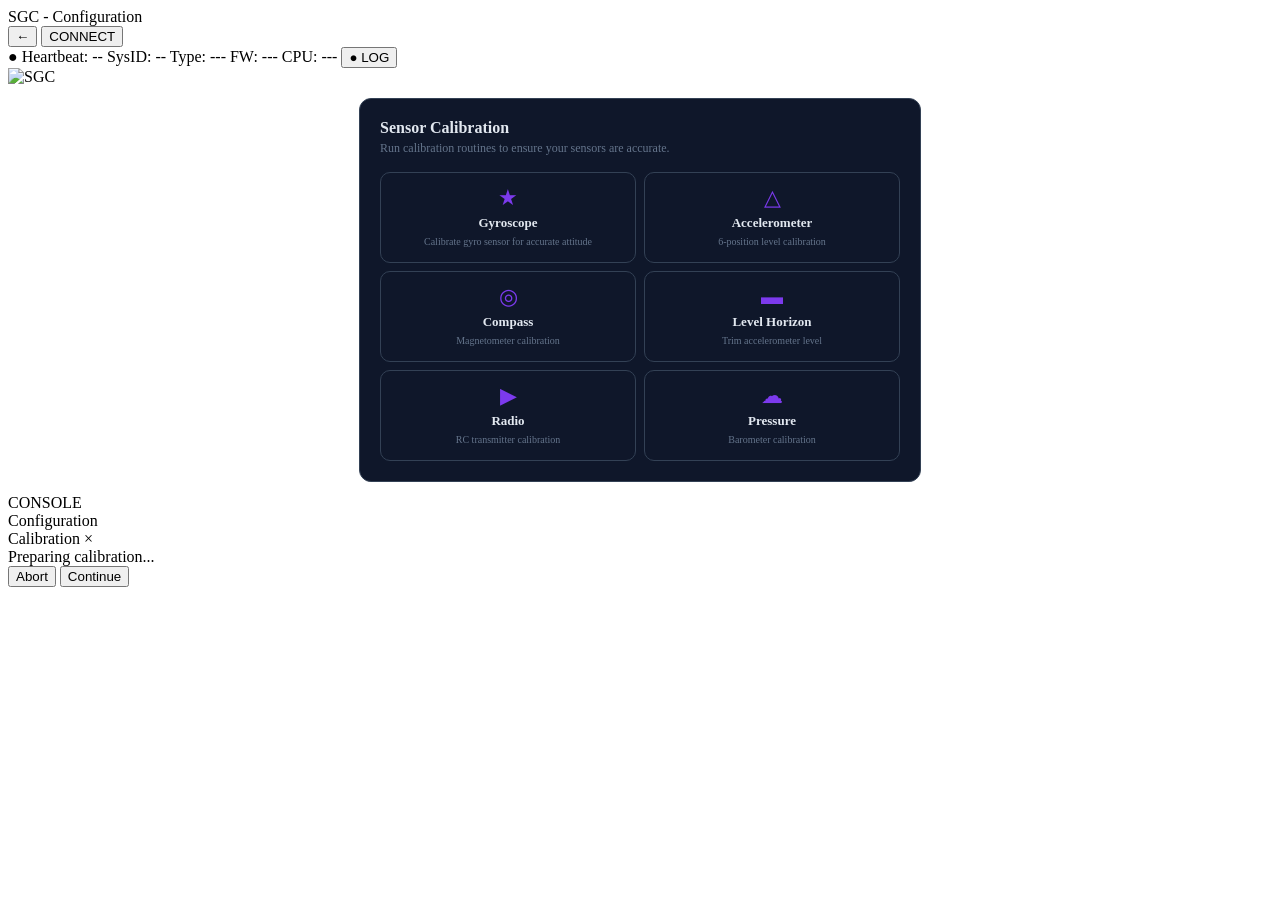
==== sgc/gui/templates/config.html @ ee9ba733 "new SGC with good feature" ====
<!DOCTYPE html>
<html lang="en">
<head>
  <meta charset="UTF-8">
  <meta name="viewport" content="width=device-width, initial-scale=1.0">
  <title>SGC - Configuration</title>
  <link rel="stylesheet" href="https://unpkg.com/leaflet@1.9.4/dist/leaflet.css" />
  <link rel="stylesheet" href="/static/css/style.css?v=10" />
  <style>
    #configMain {
      flex: 1; display: flex; gap: 12px; padding: 12px; overflow-y: auto;
      align-items: flex-start; justify-content: center;
    }
    .config-panel {
      background: #0f172a; border: 1px solid #334155; border-radius: 12px;
      padding: 20px; max-width: 520px; width: 100%;
    }
    .config-panel h2 {
      color: #e2e8f0; font-size: 16px; font-weight: 700; margin: 0 0 4px;
    }
    .config-panel .sub {
      color: #64748b; font-size: 12px; margin: 0 0 16px;
    }
    .cal-grid { display: grid; grid-template-columns: 1fr 1fr; gap: 8px; }
    .cal-btn {
      display: flex; flex-direction: column; align-items: center; gap: 4px;
      border: 1px solid #334155; border-radius: 10px; padding: 14px 10px;
      cursor: pointer; background: #0f172a; color: #e2e8f0; text-align: center;
      transition: all 0.15s; font-family: inherit;
    }
    .cal-btn:hover { border-color: #7c3aed; background: #1e293b; transform: translateY(-2px); box-shadow: 0 6px 20px rgba(124,58,237,0.2); }
    .cal-btn:active { transform: translateY(0); }
    .cal-btn-icon { font-size: 22px; line-height: 1; color: #7c3aed; margin-bottom: 2px; }
    .cal-btn-label { font-size: 13px; font-weight: 700; }
    .cal-btn-desc { font-size: 10px; color: #64748b; line-height: 1.3; }
  </style>
</head>
<body>
  <div id="app">
    <nav id="menubar">
      <div class="menu-title">SGC - Configuration</div>
    </nav>

    <div id="toolbar">
      <button class="toolbar-back" onclick="location.href='/'">&#8592;</button>
      <button id="connectBtn" onclick="toggleConnection()">CONNECT</button>
      <div class="toolbar-sep"></div>
      <span id="heartbeatInd" class="indicator off">&#9679; Heartbeat: --</span>
      <span id="sysidInd" class="indicator">SysID: --</span>
      <span class="toolbar-sep"></span>
      <span id="tt_type" class="indicator off">Type: ---</span>
      <span id="tt_firmware" class="indicator off">FW: ---</span>
      <span id="tt_cpu_load" class="indicator off">CPU: ---</span>
      <span class="toolbar-sep"></span>
      <button id="tlogBtn" class="tlog-btn" onclick="toggleTlog()">&#9679; LOG</button>
    </div>
    <img src="/logo.png" id="logoLine" alt="SGC">

    <div id="main" style="flex-direction:column">
      <div id="configMain">
        <div class="config-panel">
          <h2>Sensor Calibration</h2>
          <p class="sub">Run calibration routines to ensure your sensors are accurate.</p>
          <div class="cal-grid">
            <button class="cal-btn" onclick="startCalibration('gyro')">
              <span class="cal-btn-icon">&#9733;</span>
              <span class="cal-btn-label">Gyroscope</span>
              <span class="cal-btn-desc">Calibrate gyro sensor for accurate attitude</span>
            </button>
            <button class="cal-btn" onclick="startCalibration('accel')">
              <span class="cal-btn-icon">&#9651;</span>
              <span class="cal-btn-label">Accelerometer</span>
              <span class="cal-btn-desc">6-position level calibration</span>
            </button>
            <button class="cal-btn" onclick="startCalibration('mag')">
              <span class="cal-btn-icon">&#9678;</span>
              <span class="cal-btn-label">Compass</span>
              <span class="cal-btn-desc">Magnetometer calibration</span>
            </button>
            <button class="cal-btn" onclick="startCalibration('level')">
              <span class="cal-btn-icon">&#9644;</span>
              <span class="cal-btn-label">Level Horizon</span>
              <span class="cal-btn-desc">Trim accelerometer level</span>
            </button>
            <button class="cal-btn" onclick="startCalibration('radio')">
              <span class="cal-btn-icon">&#9654;</span>
              <span class="cal-btn-label">Radio</span>
              <span class="cal-btn-desc">RC transmitter calibration</span>
            </button>
            <button class="cal-btn" onclick="startCalibration('pressure')">
              <span class="cal-btn-icon">&#9729;</span>
              <span class="cal-btn-label">Pressure</span>
              <span class="cal-btn-desc">Barometer calibration</span>
            </button>
          </div>
        </div>
      </div>
    </div>

    <div id="consolePanel" class="console-panel" style="display:flex">
      <div class="rc-header">
        <span>CONSOLE</span>
      </div>
      <div id="consoleOutput"></div>
    </div>

    <div id="statusbar">
      <span id="statusMessage">Configuration</span>
    </div>
  </div>

  <div id="calModal" class="cal-modal hidden">
    <div class="cal-modal-content">
      <div class="cal-modal-header">
        <span id="calTitle">Calibration</span>
        <span class="cal-close" onclick="abortCalibration()">&times;</span>
      </div>
      <div id="calBody" class="cal-body">
        <div id="calInstruction" class="cal-instruction">Preparing calibration...</div>
        <div id="calProgress" class="cal-progress">
          <div id="calProgressBar" class="cal-progress-bar"></div>
        </div>
        <div id="calStatus" class="cal-status"></div>
      </div>
      <div class="cal-modal-footer">
        <button id="calAbortBtn" class="action-btn danger" onclick="abortCalibration()">Abort</button>
        <button id="calContinueBtn" class="action-btn success hidden" onclick="continueCalibration()">Continue</button>
      </div>
    </div>
  </div>

  <script src="https://cdn.socket.io/4.7.2/socket.io.min.js"></script>
  <script src="/static/js/toolbar.js?v=10"></script>
  <script src="/static/js/app.js?v=10"></script>
</body>
</html>
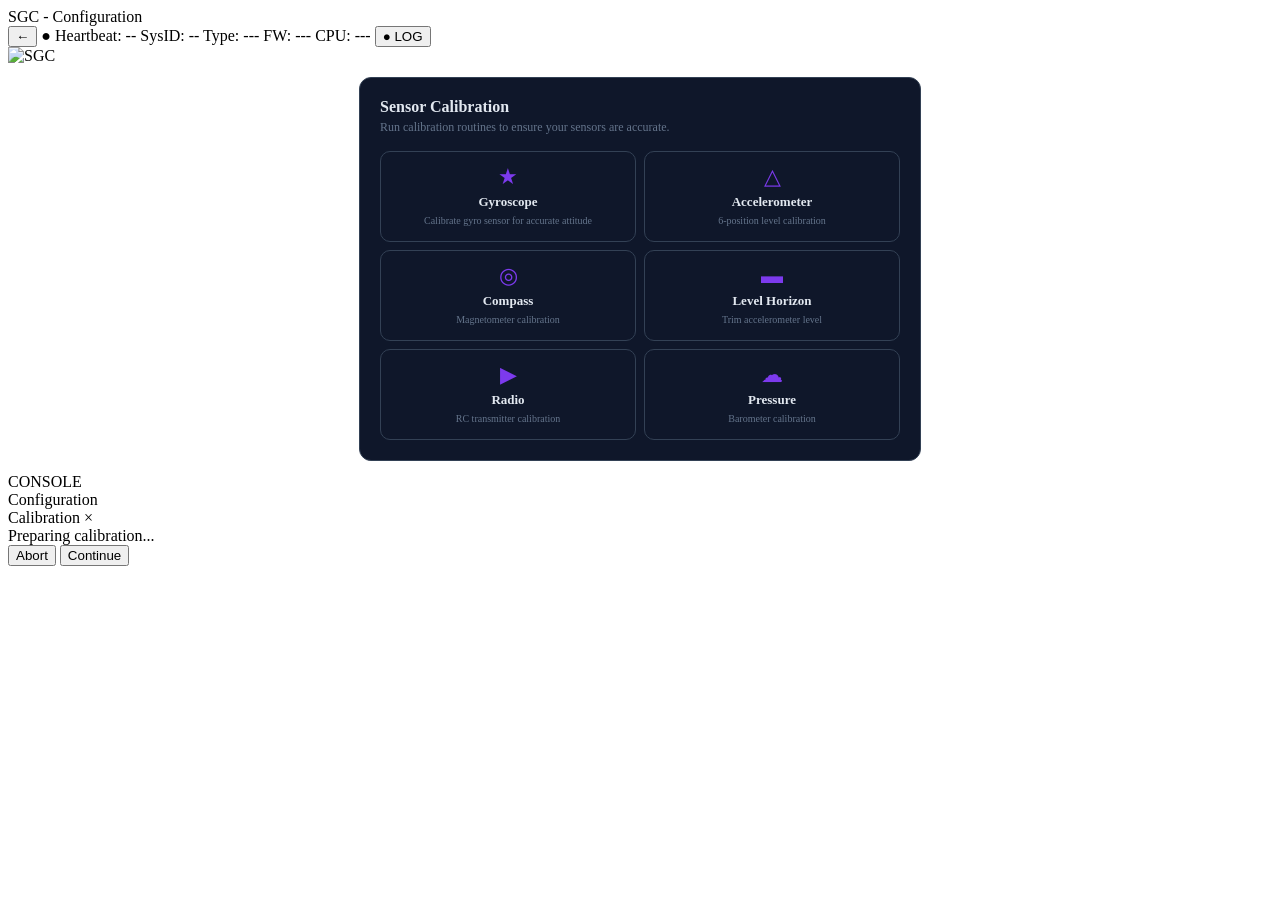
==== commit 904b0da8: "new SGC with good feature" ====
--- a/sgc/gui/templates/config.html
+++ b/sgc/gui/templates/config.html
@@ -43,8 +43,6 @@
 
     <div id="toolbar">
       <button class="toolbar-back" onclick="location.href='/'">&#8592;</button>
-      <button id="connectBtn" onclick="toggleConnection()">CONNECT</button>
-      <div class="toolbar-sep"></div>
       <span id="heartbeatInd" class="indicator off">&#9679; Heartbeat: --</span>
       <span id="sysidInd" class="indicator">SysID: --</span>
       <span class="toolbar-sep"></span>
@@ -130,7 +128,7 @@
   </div>
 
   <script src="https://cdn.socket.io/4.7.2/socket.io.min.js"></script>
-  <script src="/static/js/toolbar.js?v=10"></script>
-  <script src="/static/js/app.js?v=10"></script>
+  <script src="/static/js/toolbar.js?v=11"></script>
+  <script src="/static/js/app.js?v=11"></script>
 </body>
 </html>
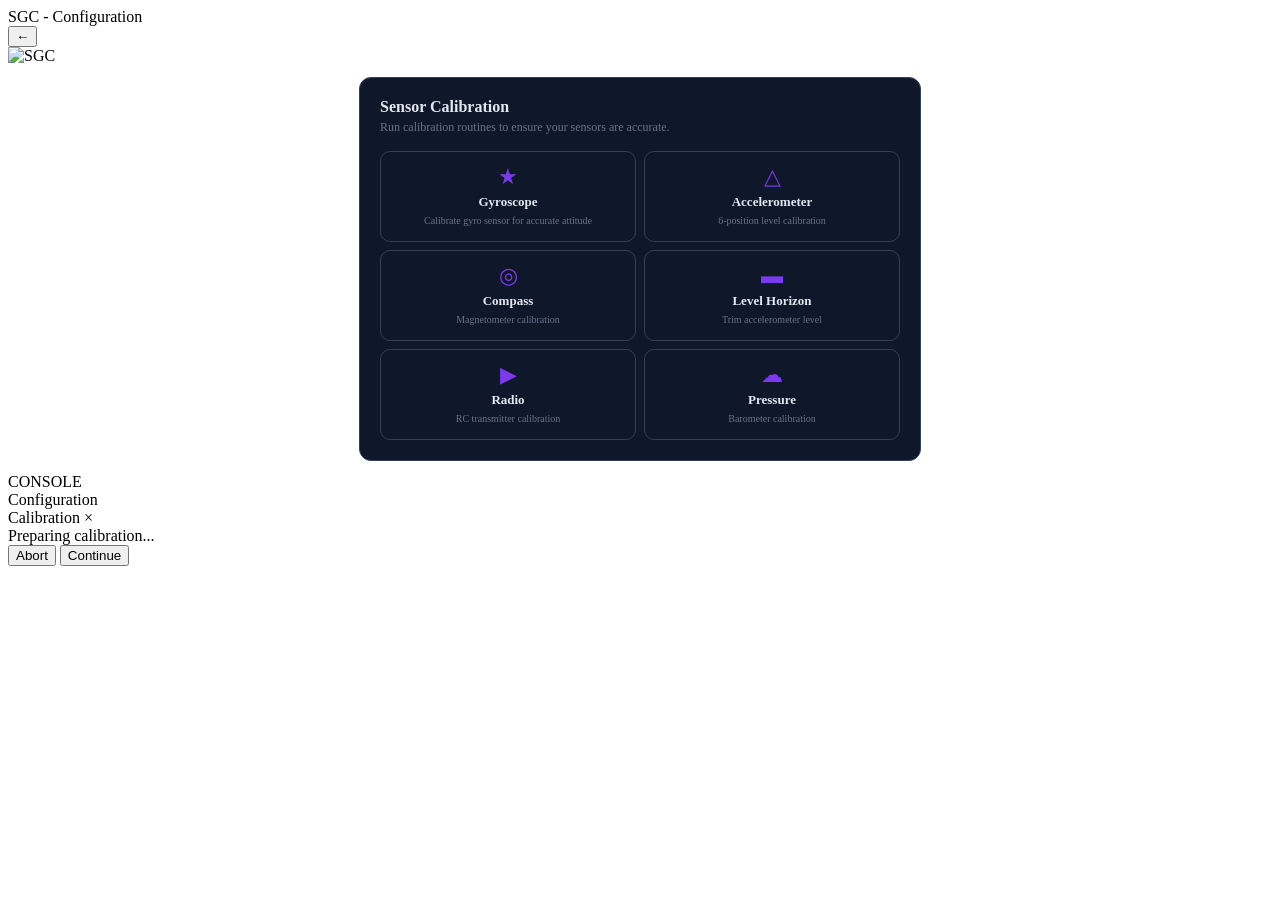
==== commit 34f8ee3b: "new features" ====
--- a/sgc/gui/templates/config.html
+++ b/sgc/gui/templates/config.html
@@ -5,7 +5,7 @@
   <meta name="viewport" content="width=device-width, initial-scale=1.0">
   <title>SGC - Configuration</title>
   <link rel="stylesheet" href="https://unpkg.com/leaflet@1.9.4/dist/leaflet.css" />
-  <link rel="stylesheet" href="/static/css/style.css?v=10" />
+  <link rel="stylesheet" href="/static/css/style.css?v=13" />
   <style>
     #configMain {
       flex: 1; display: flex; gap: 12px; padding: 12px; overflow-y: auto;
@@ -43,16 +43,9 @@
 
     <div id="toolbar">
       <button class="toolbar-back" onclick="location.href='/'">&#8592;</button>
-      <span id="heartbeatInd" class="indicator off">&#9679; Heartbeat: --</span>
-      <span id="sysidInd" class="indicator">SysID: --</span>
-      <span class="toolbar-sep"></span>
-      <span id="tt_type" class="indicator off">Type: ---</span>
-      <span id="tt_firmware" class="indicator off">FW: ---</span>
-      <span id="tt_cpu_load" class="indicator off">CPU: ---</span>
-      <span class="toolbar-sep"></span>
-      <button id="tlogBtn" class="tlog-btn" onclick="toggleTlog()">&#9679; LOG</button>
+      <div style="flex:1"></div>
+      <img src="/logo.png" id="topLogo" alt="SGC">
     </div>
-    <img src="/logo.png" id="logoLine" alt="SGC">
 
     <div id="main" style="flex-direction:column">
       <div id="configMain">
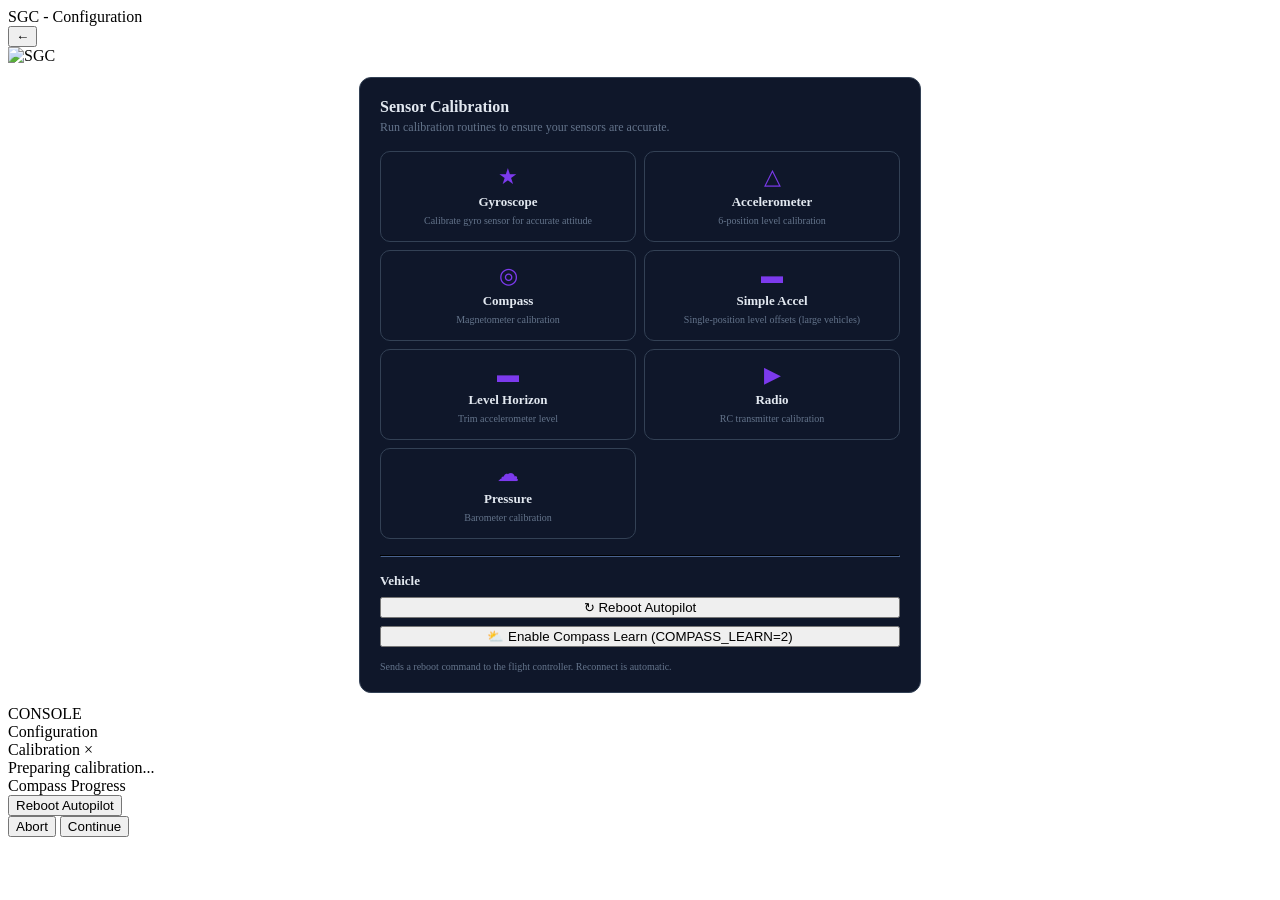
==== commit e4d09853: "new features" ====
--- a/sgc/gui/templates/config.html
+++ b/sgc/gui/templates/config.html
@@ -68,6 +68,11 @@
               <span class="cal-btn-label">Compass</span>
               <span class="cal-btn-desc">Magnetometer calibration</span>
             </button>
+            <button class="cal-btn" onclick="startCalibration('accel_simple')">
+              <span class="cal-btn-icon">&#9644;</span>
+              <span class="cal-btn-label">Simple Accel</span>
+              <span class="cal-btn-desc">Single-position level offsets (large vehicles)</span>
+            </button>
             <button class="cal-btn" onclick="startCalibration('level')">
               <span class="cal-btn-icon">&#9644;</span>
               <span class="cal-btn-label">Level Horizon</span>
@@ -84,6 +89,11 @@
               <span class="cal-btn-desc">Barometer calibration</span>
             </button>
           </div>
+          <hr style="border-color:#1e293b;margin:16px 0">
+          <h2 style="font-size:13px;font-weight:700;color:#e2e8f0;margin:0 0 8px">Vehicle</h2>
+          <button class="action-btn warning" onclick="rebootFcu()" style="width:100%;margin-bottom:8px">&#x21bb; Reboot Autopilot</button>
+          <button class="action-btn" onclick="enableCompassLearn()" style="width:100%;margin-bottom:8px">&#x26C5; Enable Compass Learn (COMPASS_LEARN=2)</button>
+          <p style="font-size:10px;color:#64748b;margin:6px 0 0">Sends a reboot command to the flight controller. Reconnect is automatic.</p>
         </div>
       </div>
     </div>
@@ -108,10 +118,19 @@
       </div>
       <div id="calBody" class="cal-body">
         <div id="calInstruction" class="cal-instruction">Preparing calibration...</div>
+        <div id="calMagCompasses" class="cal-mag-compasses hidden">
+          <div class="cal-mag-header">Compass Progress</div>
+          <div id="calMagBars" class="cal-mag-bars"></div>
+        </div>
         <div id="calProgress" class="cal-progress">
           <div id="calProgressBar" class="cal-progress-bar"></div>
         </div>
         <div id="calStatus" class="cal-status"></div>
+        <div id="calResult" class="cal-result hidden">
+          <div id="calResultText"></div>
+          <div id="calResultOffsets" class="cal-offsets"></div>
+          <button id="calRebootBtn" class="action-btn warning hidden" onclick="rebootAfterCal()">Reboot Autopilot</button>
+        </div>
       </div>
       <div class="cal-modal-footer">
         <button id="calAbortBtn" class="action-btn danger" onclick="abortCalibration()">Abort</button>
@@ -122,6 +141,6 @@
 
   <script src="https://cdn.socket.io/4.7.2/socket.io.min.js"></script>
   <script src="/static/js/toolbar.js?v=11"></script>
-  <script src="/static/js/app.js?v=11"></script>
+  <script src="/static/js/app.js?v=13"></script>
 </body>
 </html>
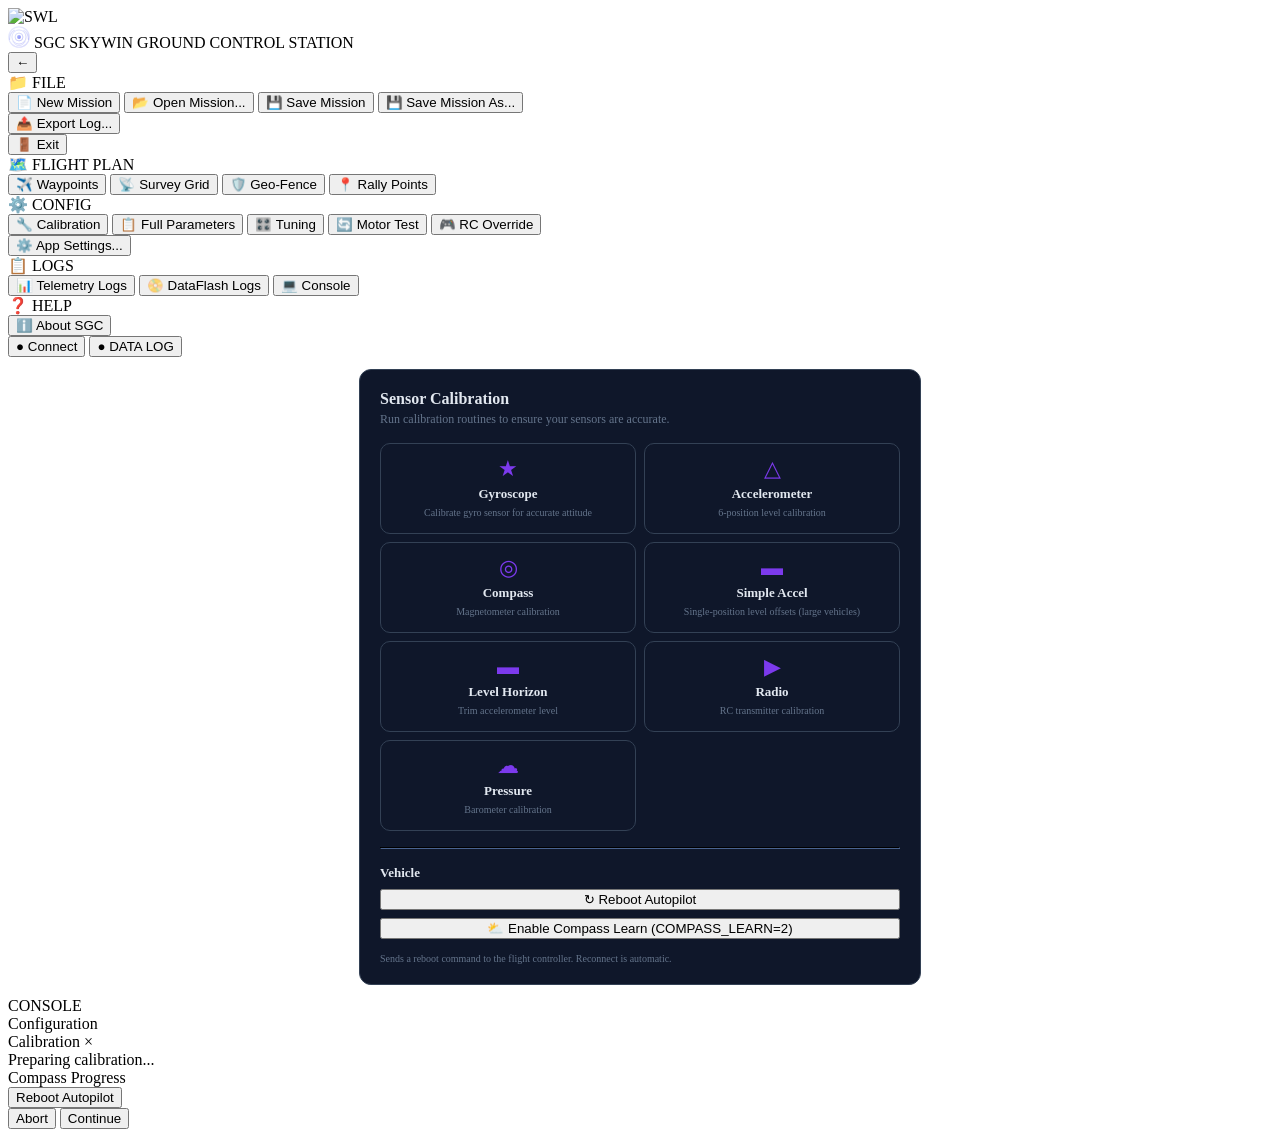
==== commit 0e47881e: "new features" ====
--- a/sgc/gui/templates/config.html
+++ b/sgc/gui/templates/config.html
@@ -1,10 +1,10 @@
-<!DOCTYPE html>
+﻿<!DOCTYPE html>
 <html lang="en">
 <head>
   <meta charset="UTF-8">
   <meta name="viewport" content="width=device-width, initial-scale=1.0">
   <title>SGC - Configuration</title>
-  <link rel="stylesheet" href="https://unpkg.com/leaflet@1.9.4/dist/leaflet.css" />
+  <link rel="stylesheet" href="/static/lib/leaflet.css" onerror="this.onerror=null;this.href='https://unpkg.com/leaflet@1.9.4/dist/leaflet.css'" />
   <link rel="stylesheet" href="/static/css/style.css?v=13" />
   <style>
     #configMain {
@@ -37,14 +37,76 @@
 </head>
 <body>
   <div id="app">
-    <nav id="menubar">
-      <div class="menu-title">SGC - Configuration</div>
-    </nav>
-
+    <div id="topBar">
+      <img src="/logo.png" id="topLogo" alt="SWL">
+    </div>
     <div id="toolbar">
-      <button class="toolbar-back" onclick="location.href='/'">&#8592;</button>
-      <div style="flex:1"></div>
-      <img src="/logo.png" id="topLogo" alt="SGC">
+      <div class="tb-top">
+        <span class="tb-brand-acronym">
+          <svg viewBox="0 0 28 28" width="22" height="22" class="tb-brand-icon">
+            <defs>
+              <linearGradient id="gcsGrad" x1="0" y1="0" x2="1" y2="1"><stop offset="0%" stop-color="#a5b4fc"/><stop offset="100%" stop-color="#6366f1"/></linearGradient>
+              <linearGradient id="gcsGrad2" x1="0" y1="0" x2="1" y2="1"><stop offset="0%" stop-color="#818cf8"/><stop offset="100%" stop-color="#4f46e5"/></linearGradient>
+            </defs>
+            <circle cx="14" cy="14" r="13" fill="none" stroke="url(#gcsGrad)" stroke-width="1.5" opacity="0.25"/>
+            <circle cx="14" cy="14" r="9" fill="none" stroke="url(#gcsGrad)" stroke-width="1.2" opacity="0.35"/>
+            <circle cx="14" cy="14" r="5" fill="none" stroke="url(#gcsGrad)" stroke-width="1" opacity="0.5"/>
+            <circle cx="14" cy="14" r="2.5" fill="url(#gcsGrad)" opacity="0.8"/>
+            <line x1="14" y1="0" x2="14" y2="6" stroke="url(#gcsGrad2)" stroke-width="1.8" stroke-linecap="round" opacity="0.6"/>
+            <line x1="14" y1="22" x2="14" y2="28" stroke="url(#gcsGrad2)" stroke-width="1.8" stroke-linecap="round" opacity="0.6"/>
+            <line x1="0" y1="14" x2="6" y2="14" stroke="url(#gcsGrad2)" stroke-width="1.8" stroke-linecap="round" opacity="0.6"/>
+            <line x1="22" y1="14" x2="28" y2="14" stroke="url(#gcsGrad2)" stroke-width="1.8" stroke-linecap="round" opacity="0.6"/>
+            <path d="M8 5.5c-4 2.5-6 7-6 11.5" stroke="url(#gcsGrad)" stroke-width="1.5" fill="none" stroke-linecap="round" opacity="0.3"/>
+            <path d="M20 5.5c4 2.5 6 7 6 11.5" stroke="url(#gcsGrad)" stroke-width="1.5" fill="none" stroke-linecap="round" opacity="0.3"/>
+            <path d="M6 20c2 3 5 5 8 5s6-2 8-5" stroke="url(#gcsGrad)" stroke-width="1.2" fill="none" stroke-linecap="round" opacity="0.25"/>
+          </svg>
+          SGC
+        </span>
+        <span class="tb-software-name">SKYWIN GROUND CONTROL STATION</span>
+      </div>
+      <div class="tb-sep-h"></div>
+      <div class="tb-bottom">
+        <button class="toolbar-back" onclick="location.href='/'" title="Back to Home">&#8592;</button>
+        <div id="tbHamburger" onclick="toggleToolbarMenu()">
+          <span></span><span></span><span></span>
+        </div>
+        <div id="tbMenu">
+          <div class="tb-menu-header"><span class="tb-menu-header-icon">📁</span> FILE</div>
+          <button class="tb-menu-btn" onclick="menuAction('New Mission');toggleToolbarMenu()"><span class="tb-menu-btn-icon">📄</span> New Mission</button>
+          <button class="tb-menu-btn" onclick="menuAction('Open Mission');toggleToolbarMenu()"><span class="tb-menu-btn-icon">📂</span> Open Mission...</button>
+          <button class="tb-menu-btn" onclick="menuAction('Save Mission');toggleToolbarMenu()"><span class="tb-menu-btn-icon">💾</span> Save Mission</button>
+          <button class="tb-menu-btn" onclick="menuAction('Save Mission As');toggleToolbarMenu()"><span class="tb-menu-btn-icon">💾</span> Save Mission As...</button>
+          <div class="tb-menu-sep"></div>
+          <button class="tb-menu-btn" onclick="menuAction('Export Log');toggleToolbarMenu()"><span class="tb-menu-btn-icon">📤</span> Export Log...</button>
+          <div class="tb-menu-sep"></div>
+          <button class="tb-menu-btn" onclick="menuAction('Exit');toggleToolbarMenu()"><span class="tb-menu-btn-icon">🚪</span> Exit</button>
+          <div class="tb-menu-sep"></div>
+          <div class="tb-menu-header"><span class="tb-menu-header-icon">🗺️</span> FLIGHT PLAN</div>
+          <button class="tb-menu-btn" onclick="location.href='/plan'"><span class="tb-menu-btn-icon">✈️</span> Waypoints</button>
+          <button class="tb-menu-btn" onclick="location.href='/survey'"><span class="tb-menu-btn-icon">📡</span> Survey Grid</button>
+          <button class="tb-menu-btn" onclick="location.href='/fence'"><span class="tb-menu-btn-icon">🛡️</span> Geo-Fence</button>
+          <button class="tb-menu-btn" onclick="location.href='/rally'"><span class="tb-menu-btn-icon">📍</span> Rally Points</button>
+          <div class="tb-menu-sep"></div>
+          <div class="tb-menu-header"><span class="tb-menu-header-icon">⚙️</span> CONFIG</div>
+          <button class="tb-menu-btn" onclick="location.href='/config'"><span class="tb-menu-btn-icon">🔧</span> Calibration</button>
+          <button class="tb-menu-btn" onclick="location.href='/params'"><span class="tb-menu-btn-icon">📋</span> Full Parameters</button>
+          <button class="tb-menu-btn" onclick="location.href='/tuning'"><span class="tb-menu-btn-icon">🎛️</span> Tuning</button>
+          <button class="tb-menu-btn" onclick="location.href='/motor_test'"><span class="tb-menu-btn-icon">🔄</span> Motor Test</button>
+          <button class="tb-menu-btn" onclick="location.href='/rc_override'"><span class="tb-menu-btn-icon">🎮</span> RC Override</button>
+          <div class="tb-menu-sep"></div>
+          <button class="tb-menu-btn" onclick="menuAction('App Settings');toggleToolbarMenu()"><span class="tb-menu-btn-icon">⚙️</span> App Settings...</button>
+          <div class="tb-menu-sep"></div>
+          <div class="tb-menu-header"><span class="tb-menu-header-icon">📋</span> LOGS</div>
+          <button class="tb-menu-btn" onclick="menuAction('Telemetry Logs');toggleToolbarMenu()"><span class="tb-menu-btn-icon">📊</span> Telemetry Logs</button>
+          <button class="tb-menu-btn" onclick="menuAction('DataFlash Logs');toggleToolbarMenu()"><span class="tb-menu-btn-icon">📀</span> DataFlash Logs</button>
+          <button class="tb-menu-btn" onclick="toggleConsole();toggleToolbarMenu()"><span class="tb-menu-btn-icon">💻</span> Console</button>
+          <div class="tb-menu-sep"></div>
+          <div class="tb-menu-header"><span class="tb-menu-header-icon">❓</span> HELP</div>
+          <button class="tb-menu-btn" onclick="menuAction('About');toggleToolbarMenu()"><span class="tb-menu-btn-icon">ℹ️</span> About SGC</button>
+        </div>
+        <button id="connectBtn" class="tb-btn tb-connect" onclick="toggleConnection()">&#x25CF; Connect</button>
+        <button id="tlogBtn" class="tb-btn tb-tlog" onclick="toggleTlog()">&#x25CF; DATA LOG</button>
+      </div>
     </div>
 
     <div id="main" style="flex-direction:column">
@@ -139,8 +201,9 @@
     </div>
   </div>
 
-  <script src="https://cdn.socket.io/4.7.2/socket.io.min.js"></script>
-  <script src="/static/js/toolbar.js?v=11"></script>
+  <div id="notifContainer"></div>
+  <script src="/static/lib/socket.io.min.js" onerror="this.onerror=null;this.src='https://cdn.socket.io/4.7.2/socket.io.min.js'"></script>
+  <script src="/static/js/toolbar.js?v=13"></script>
   <script src="/static/js/app.js?v=13"></script>
 </body>
 </html>
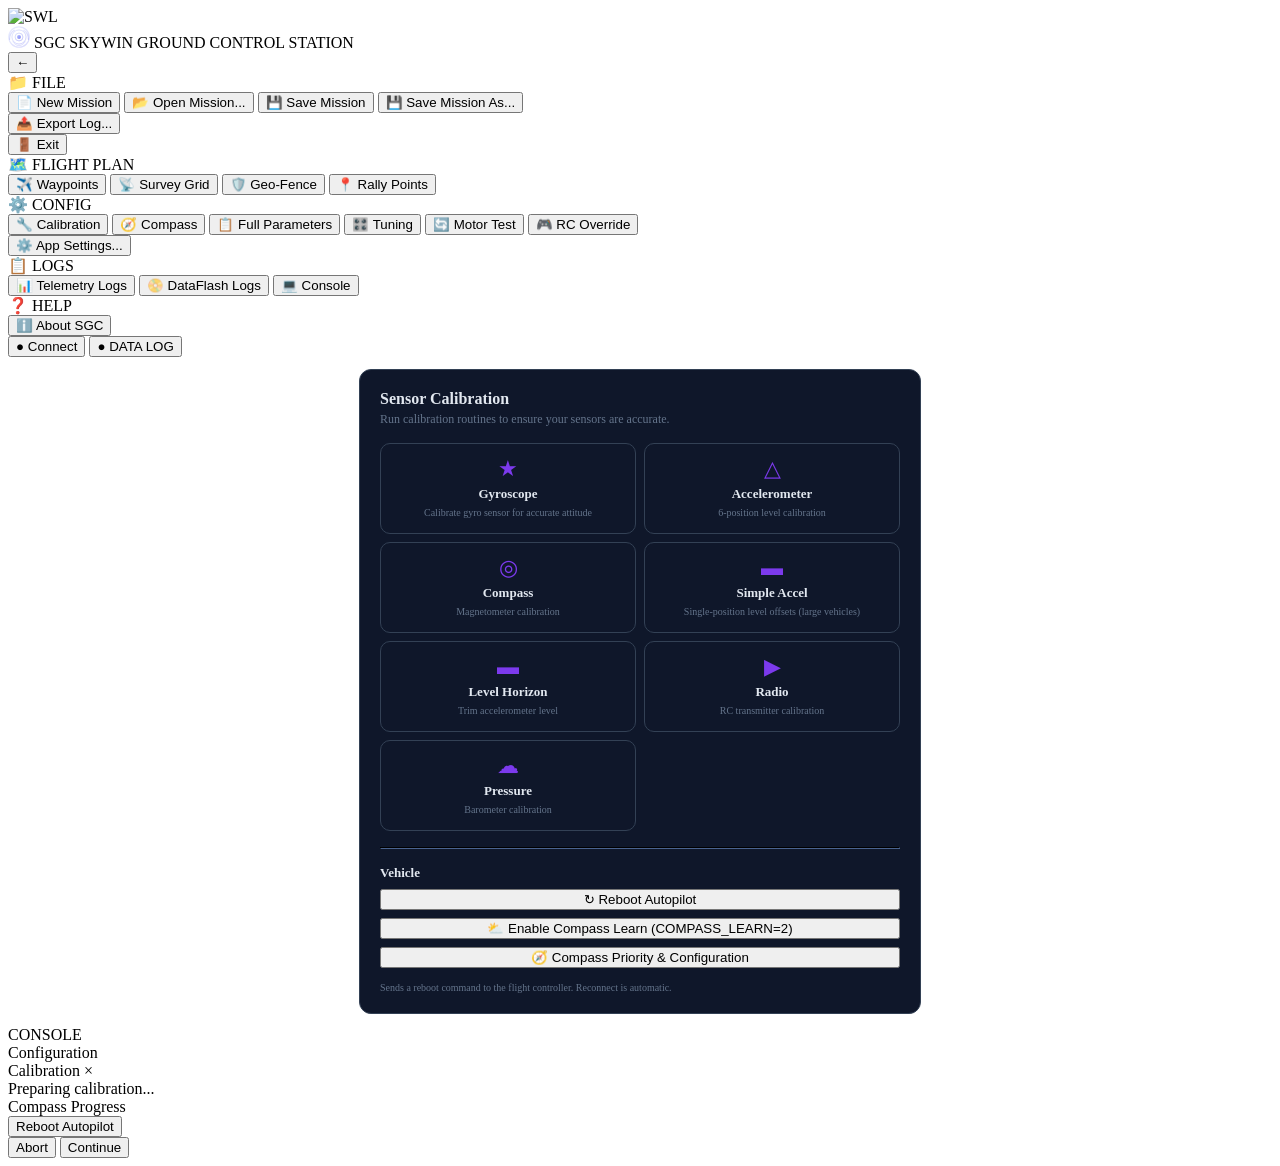
==== commit 78482c56: "new features" ====
--- a/sgc/gui/templates/config.html
+++ b/sgc/gui/templates/config.html
@@ -89,6 +89,7 @@
           <div class="tb-menu-sep"></div>
           <div class="tb-menu-header"><span class="tb-menu-header-icon">⚙️</span> CONFIG</div>
           <button class="tb-menu-btn" onclick="location.href='/config'"><span class="tb-menu-btn-icon">🔧</span> Calibration</button>
+          <button class="tb-menu-btn" onclick="location.href='/compass'"><span class="tb-menu-btn-icon">🧭</span> Compass</button>
           <button class="tb-menu-btn" onclick="location.href='/params'"><span class="tb-menu-btn-icon">📋</span> Full Parameters</button>
           <button class="tb-menu-btn" onclick="location.href='/tuning'"><span class="tb-menu-btn-icon">🎛️</span> Tuning</button>
           <button class="tb-menu-btn" onclick="location.href='/motor_test'"><span class="tb-menu-btn-icon">🔄</span> Motor Test</button>
@@ -155,6 +156,7 @@
           <h2 style="font-size:13px;font-weight:700;color:#e2e8f0;margin:0 0 8px">Vehicle</h2>
           <button class="action-btn warning" onclick="rebootFcu()" style="width:100%;margin-bottom:8px">&#x21bb; Reboot Autopilot</button>
           <button class="action-btn" onclick="enableCompassLearn()" style="width:100%;margin-bottom:8px">&#x26C5; Enable Compass Learn (COMPASS_LEARN=2)</button>
+          <button class="action-btn" onclick="location.href='/compass'" style="width:100%;margin-bottom:8px">&#x1F9ED; Compass Priority & Configuration</button>
           <p style="font-size:10px;color:#64748b;margin:6px 0 0">Sends a reboot command to the flight controller. Reconnect is automatic.</p>
         </div>
       </div>
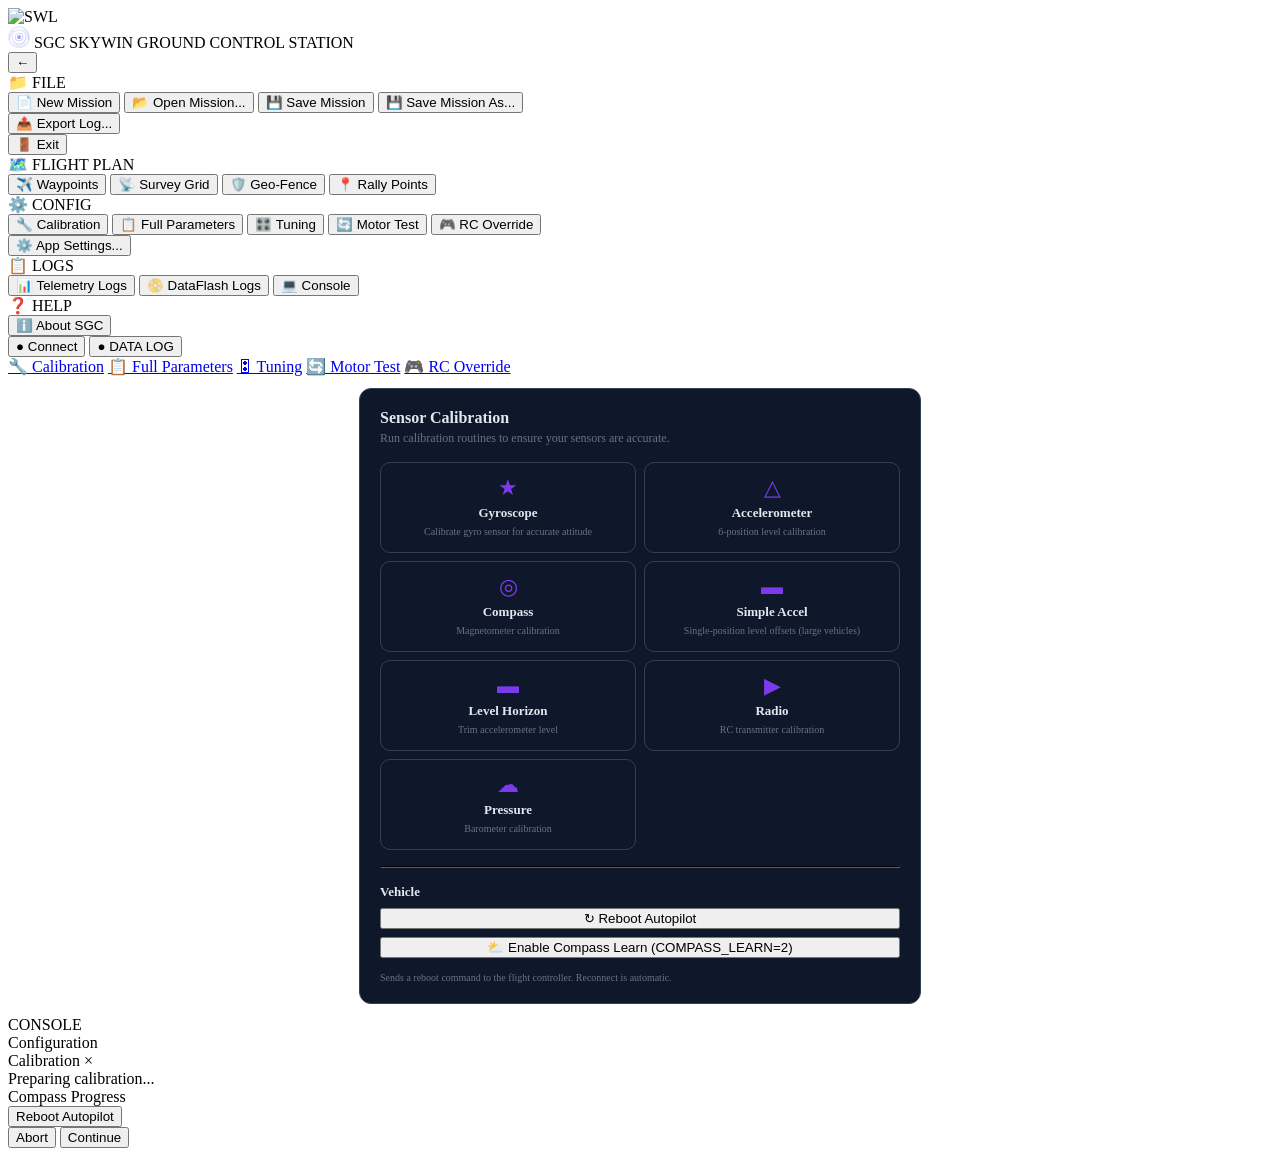
==== commit aa85e8ad: "new features" ====
--- a/sgc/gui/templates/config.html
+++ b/sgc/gui/templates/config.html
@@ -89,7 +89,6 @@
           <div class="tb-menu-sep"></div>
           <div class="tb-menu-header"><span class="tb-menu-header-icon">⚙️</span> CONFIG</div>
           <button class="tb-menu-btn" onclick="location.href='/config'"><span class="tb-menu-btn-icon">🔧</span> Calibration</button>
-          <button class="tb-menu-btn" onclick="location.href='/compass'"><span class="tb-menu-btn-icon">🧭</span> Compass</button>
           <button class="tb-menu-btn" onclick="location.href='/params'"><span class="tb-menu-btn-icon">📋</span> Full Parameters</button>
           <button class="tb-menu-btn" onclick="location.href='/tuning'"><span class="tb-menu-btn-icon">🎛️</span> Tuning</button>
           <button class="tb-menu-btn" onclick="location.href='/motor_test'"><span class="tb-menu-btn-icon">🔄</span> Motor Test</button>
@@ -110,6 +109,13 @@
       </div>
     </div>
 
+    <div class="page-subnav">
+      <a href="/config" class="page-subnav-item active">&#x1F527; Calibration</a>
+      <a href="/params" class="page-subnav-item">&#x1F4CB; Full Parameters</a>
+      <a href="/tuning" class="page-subnav-item">&#x1F39B; Tuning</a>
+      <a href="/motor_test" class="page-subnav-item">&#x1F504; Motor Test</a>
+      <a href="/rc_override" class="page-subnav-item">&#x1F3AE; RC Override</a>
+    </div>
     <div id="main" style="flex-direction:column">
       <div id="configMain">
         <div class="config-panel">
@@ -156,7 +162,6 @@
           <h2 style="font-size:13px;font-weight:700;color:#e2e8f0;margin:0 0 8px">Vehicle</h2>
           <button class="action-btn warning" onclick="rebootFcu()" style="width:100%;margin-bottom:8px">&#x21bb; Reboot Autopilot</button>
           <button class="action-btn" onclick="enableCompassLearn()" style="width:100%;margin-bottom:8px">&#x26C5; Enable Compass Learn (COMPASS_LEARN=2)</button>
-          <button class="action-btn" onclick="location.href='/compass'" style="width:100%;margin-bottom:8px">&#x1F9ED; Compass Priority & Configuration</button>
           <p style="font-size:10px;color:#64748b;margin:6px 0 0">Sends a reboot command to the flight controller. Reconnect is automatic.</p>
         </div>
       </div>
